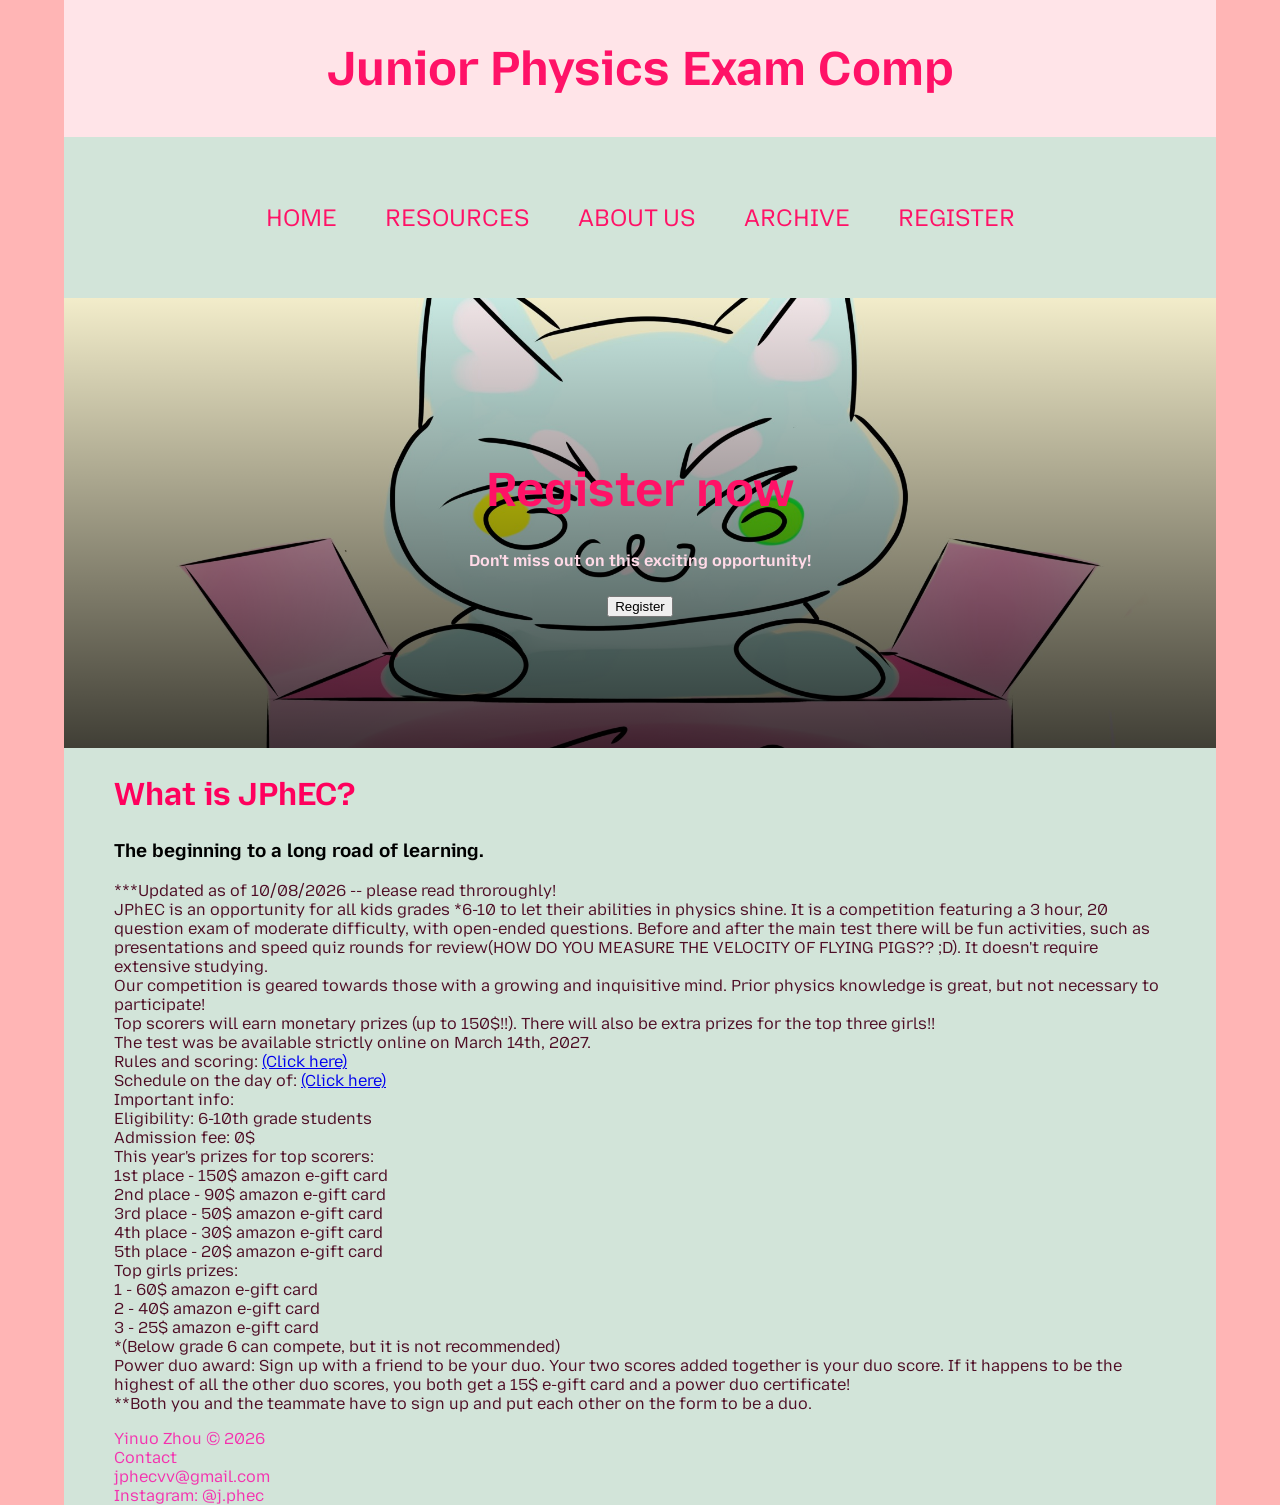
==== index.html @ 828ab7de "first" ====
<!DOCTYPE html>
<html lang="en">

<head>
    <meta charset="UTF-8">
    <meta name="viewport" contect="width=device-width, initial">
    <title>HTML Elements</title>
    <link rel="stylesheet" href="CSS/index.css">

    <link rel="preconnect" href="https://fonts.googleapis.com">
    <link rel="preconnect" href="https://fonts.gstatic.com" crossorigin>
    <link href="https://fonts.googleapis.com/css2?family=Mozilla+Text:wght@200..700&display=swap" rel="stylesheet">

</head>

<body>
    <header>
        <h1>Junior Physics Exam Comp</h1>
    </header>
    <!--Navigation area for website-->
    <nav>
        <ul>
            <li><a href="index.html">Home</a></li>
            <li><a href="resources.html">Resources</a></li>
            <li><a href="aboutUs.html">About Us</a></li>
            <li><a href="archive.html">Archive</a></li>
            <li><a href="#">Register</a></li>
        </ul>
    </nav>

<div class="hero-image">
  <div class="hero-text">
    <h1>Register now</h1>
    <h5
    >Don't miss out on this exciting opportunity!</h5>
    <button>Register</button>
  </div>
</div>
    
    <main>
        <h2>What is JPhEC?</h2>
        <h3>The beginning to a long road of learning. </h3>
        <p>***Updated as of 10/08/2026 -- please read throroughly!
            <br>
            JPhEC is an opportunity for all kids grades *6-10 to let their abilities in physics shine. It is a
            competition featuring a 3 hour, 20 question exam of moderate difficulty, with open-ended questions. Before
            and after the main test there will be fun activities, such as presentations and speed quiz rounds for
            review(HOW DO YOU MEASURE THE VELOCITY OF FLYING PIGS?? ;D). It doesn't require extensive studying.
            <br>
            Our competition is geared towards those with a growing and inquisitive mind. Prior physics knowledge is
            great, but not necessary to participate!
            <br>

            Top scorers will earn monetary prizes (up to 150$!!). There will also be extra prizes for the top three
            girls!!
            <br>
            The test was be available strictly online on March 14th, 2027.
            <br>
            Rules and scoring: <a
                href="https://docs.google.com/document/d/1gMyCxXuXlUsbntaPMyPy5KbWd1cnrnaBZRrWDIkdfOU/edit?usp=sharing">(Click
                here)</a>
            <br>
            Schedule on the day of: <a
                href="https://docs.google.com/document/d/1PITnNywruq_ZZCrTdJ1KnWAdz16SERBk5MtumxeQoaA/edit?usp=sharing">(Click
                here)</a>
            <br>
            Important info:
            <br>
            Eligibility: 6-10th grade students
            <br>
            Admission fee: 0$
            <br>
            This year's prizes for top scorers:
            <br>
            1st place - 150$ amazon e-gift card
            <br>
            2nd place - 90$ amazon e-gift card
            <br>
            3rd place - 50$ amazon e-gift card
            <br>
            4th place - 30$ amazon e-gift card
            <br>
            5th place - 20$ amazon e-gift card
            <br>
            Top girls prizes:
            <br>
            1 - 60$ amazon e-gift card
            <br>
            2 - 40$ amazon e-gift card
            <br>
            3 - 25$ amazon e-gift card
            <br>
            *(Below grade 6 can compete, but it is not recommended)
            <br>

            Power duo award: Sign up with a friend to be your duo. Your two scores added together is your duo score. If
            it happens to be the highest of all the other duo scores, you both get a 15$ e-gift card and a power duo
            certificate!
            <br>
            **Both you and the teammate have to sign up and put each other on the form to be a duo.
        </p>


    </main>
    <footer>Yinuo Zhou &copy 2026 <br>Contact <br>

        jphecvv@gmail.com
        <br>
        Instagram: @j.phec</br>
    </footer>
</body>

</html>
---- CSS/index.css ----
/*formatting for the website*/
html {
    background-color: #ffb5b5;
}

title {
    font-family: "Verdana";
}

/* The hero image */
.hero-image {
  /* Use "linear-gradient" to add a darken background effect to the image. This will make the text easier to read */
  background-image: linear-gradient(rgba(0, 0, 0, 0.05), rgba(0, 0, 0, 0.75)), url("../IMG/JPhEC_Graphics_01LogoYellow.png");

  /* Set a specific height */
    height: 50vh;

  /* Position and center the image to scale nicely on all screens */
  background-position: center;
  background-repeat: no-repeat;
  background-size: cover;
  position: relative;
}

/* Place text in the middle of the image */
.hero-text {
  text-align: center;
  position: absolute;
  top: 50%;
  left: 50%;
  transform: translate(-50%, -50%);
  color: white;
}

body {
    min-height: 100vh;
    width: 90%;
    background-color: #d2e4d9;
    font-family: "Verdana", Geneva, Tahoma, sans-serif;
    margin: 0 auto;
    image-orientation: flip;
}

.image-container {
    display: flex;
    justify-content: center;
    /* Centers horizontally */
    align-items: center;
    /* Centers vertically */
    padding: 0px, 0px, 50px, 0px;
    /* Takes up 100% of the viewport height */
}

img {
    max-width: 320.5px;
    /* Ensures responsiveness */
    height: auto;
}


header {
    background-color: #ffe4e8;
    text-align: center;
    padding: 50px 50px 50px 50px;
    padding: 0.5em;

}

h1,
h2,
h3,
h4,
h5 {

    padding-left: 50px;
    padding-right: 50px;

    font-family: "Mozilla Text", sans-serif;
    font-optical-sizing: auto;
    font-weight: auto;
    font-style: normal;

}

h2 {
    font-size: 2em;
        text-align: left;
        color: #ff005d;
}

h1 {
    font-size: 3em;
    color: #ff1267;
    text-align: center;
}

h4{
    font-size: 1.5em;
    color: #004c61;
    text-align: center;
}

h5{
    font-size: 1em;
    color: #ffdae7;
    text-align: center;

}

p {
    font-family: "Mozilla Text", sans-serif;
    font-optical-sizing: auto;
    font-weight: <weight>;
    font-style: normal;
    color: #4e0d25;
    padding-left: 50px;
    padding-right: 50px;
}


nav {}

nav ul {
    display: flex;
    align-items: center;
    justify-content: center;
    margin: 50px;
    padding: 1em 0;
}

nav ul li {
    list-style-type: none;

}

nav a {
    font-size: 1.5em;
    font-family: "Mozilla Text", sans-serif;
    padding: 1em;
    text-decoration: none;
    color: #ff1267;
    text-transform: uppercase;
}

nav a:hover {
    color: #d2e4d9;
    background-color: #ff1267;
}


.cards {
    margin: 20px auto;
    width: 95%;
    max-width: 2000px;
    display: grid;
    grid-template-columns: repeat(1);
    gap: 20px;
}

.card {
    background-color: #ffffff;
    border-radius: 5px;
    max-width: 100%;
    box-shadow: 0px 0px 10px 5px rgba(197, 24, 65, 0.5);
    display: flex;
    flex-flow: row;
}

.cardPic {
    margin:10px 10px 7px 10px;
}

.detailpage {
    display: flex;
}

footer {
    color: #f433af;
    font-family: "Mozilla Text", sans-serif;
    padding-left: 50px;
    padding-right: 50px;
}
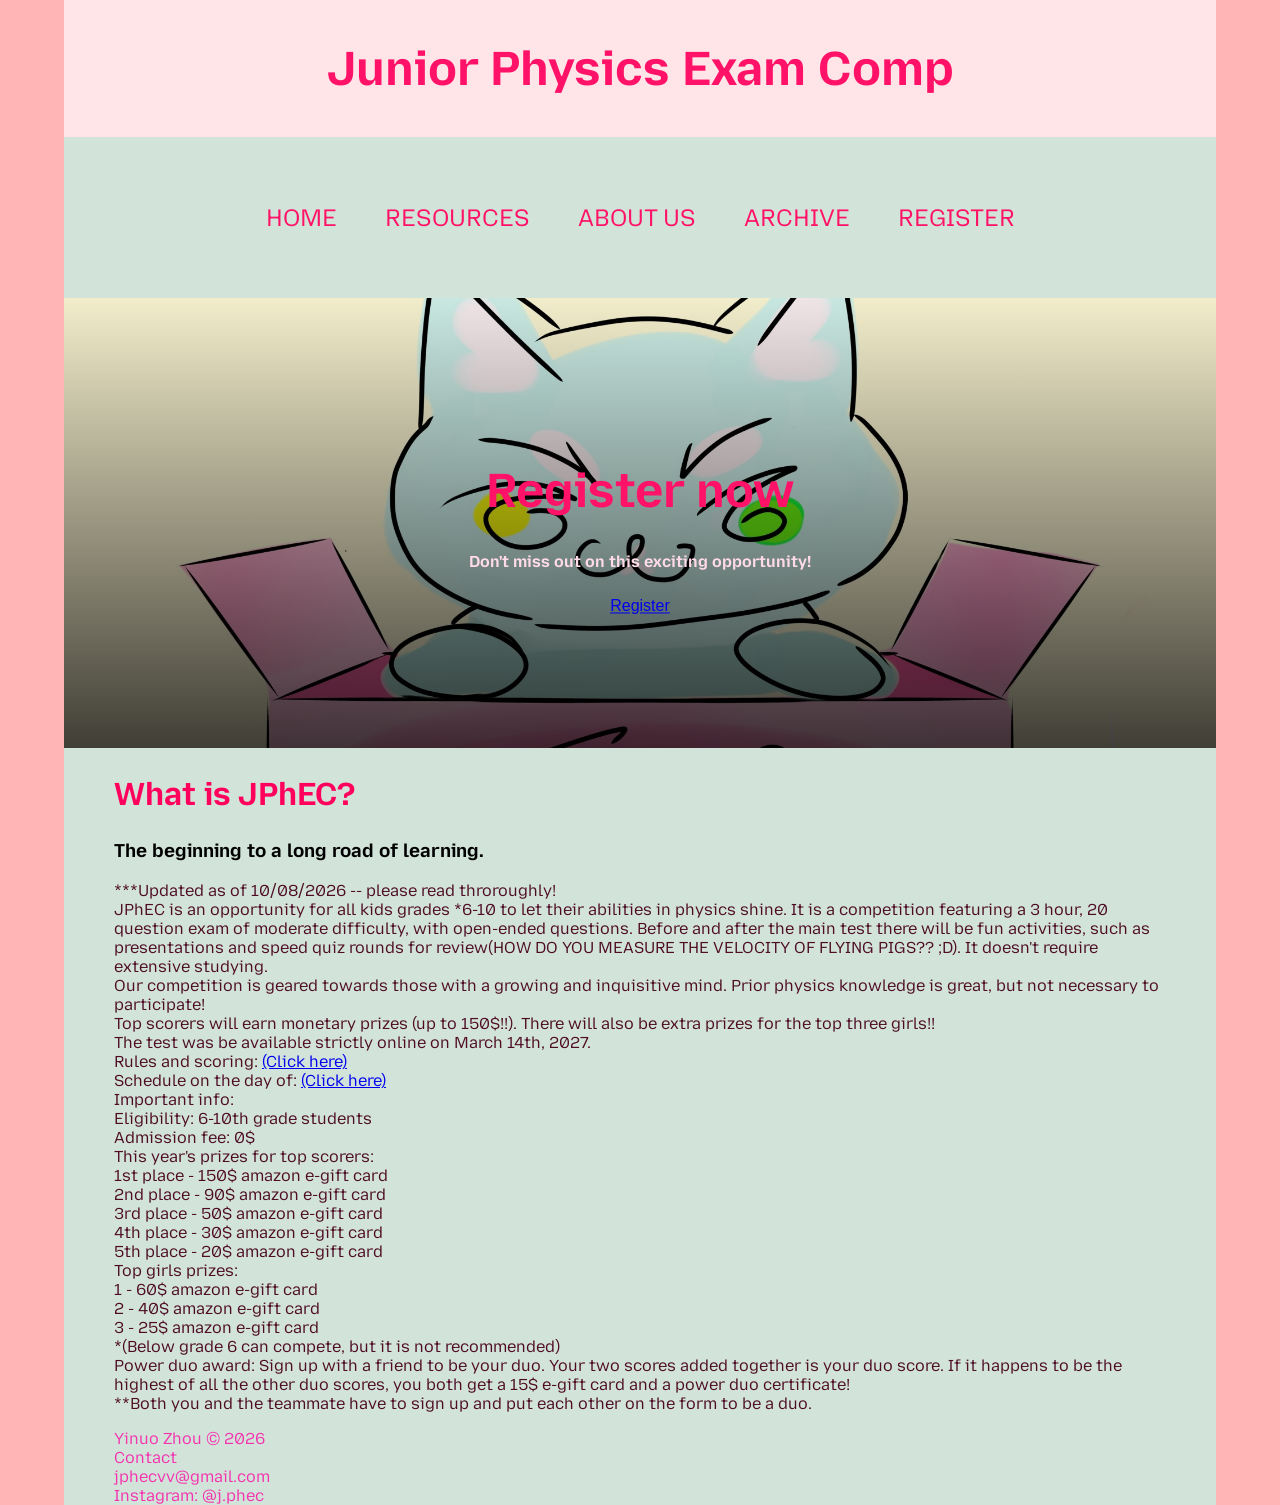
==== commit e55a17ab: "Update index.html" ====
--- a/index.html
+++ b/index.html
@@ -24,7 +24,7 @@
             <li><a href="resources.html">Resources</a></li>
             <li><a href="aboutUs.html">About Us</a></li>
             <li><a href="archive.html">Archive</a></li>
-            <li><a href="#">Register</a></li>
+            <li><a href="https://forms.gle/yMDzvteVTWx7SdGe6">Register</a></li>
         </ul>
     </nav>
 
@@ -33,9 +33,11 @@
     <h1>Register now</h1>
     <h5
     >Don't miss out on this exciting opportunity!</h5>
-    <button>Register</button>
+    <a href="https://forms.gle/yMDzvteVTWx7SdGe6" class="button-link">Register</a>
   </div>
 </div>
+
+
     
     <main>
         <h2>What is JPhEC?</h2>
@@ -110,4 +112,4 @@
     </footer>
 </body>
 
-</html>+</html>
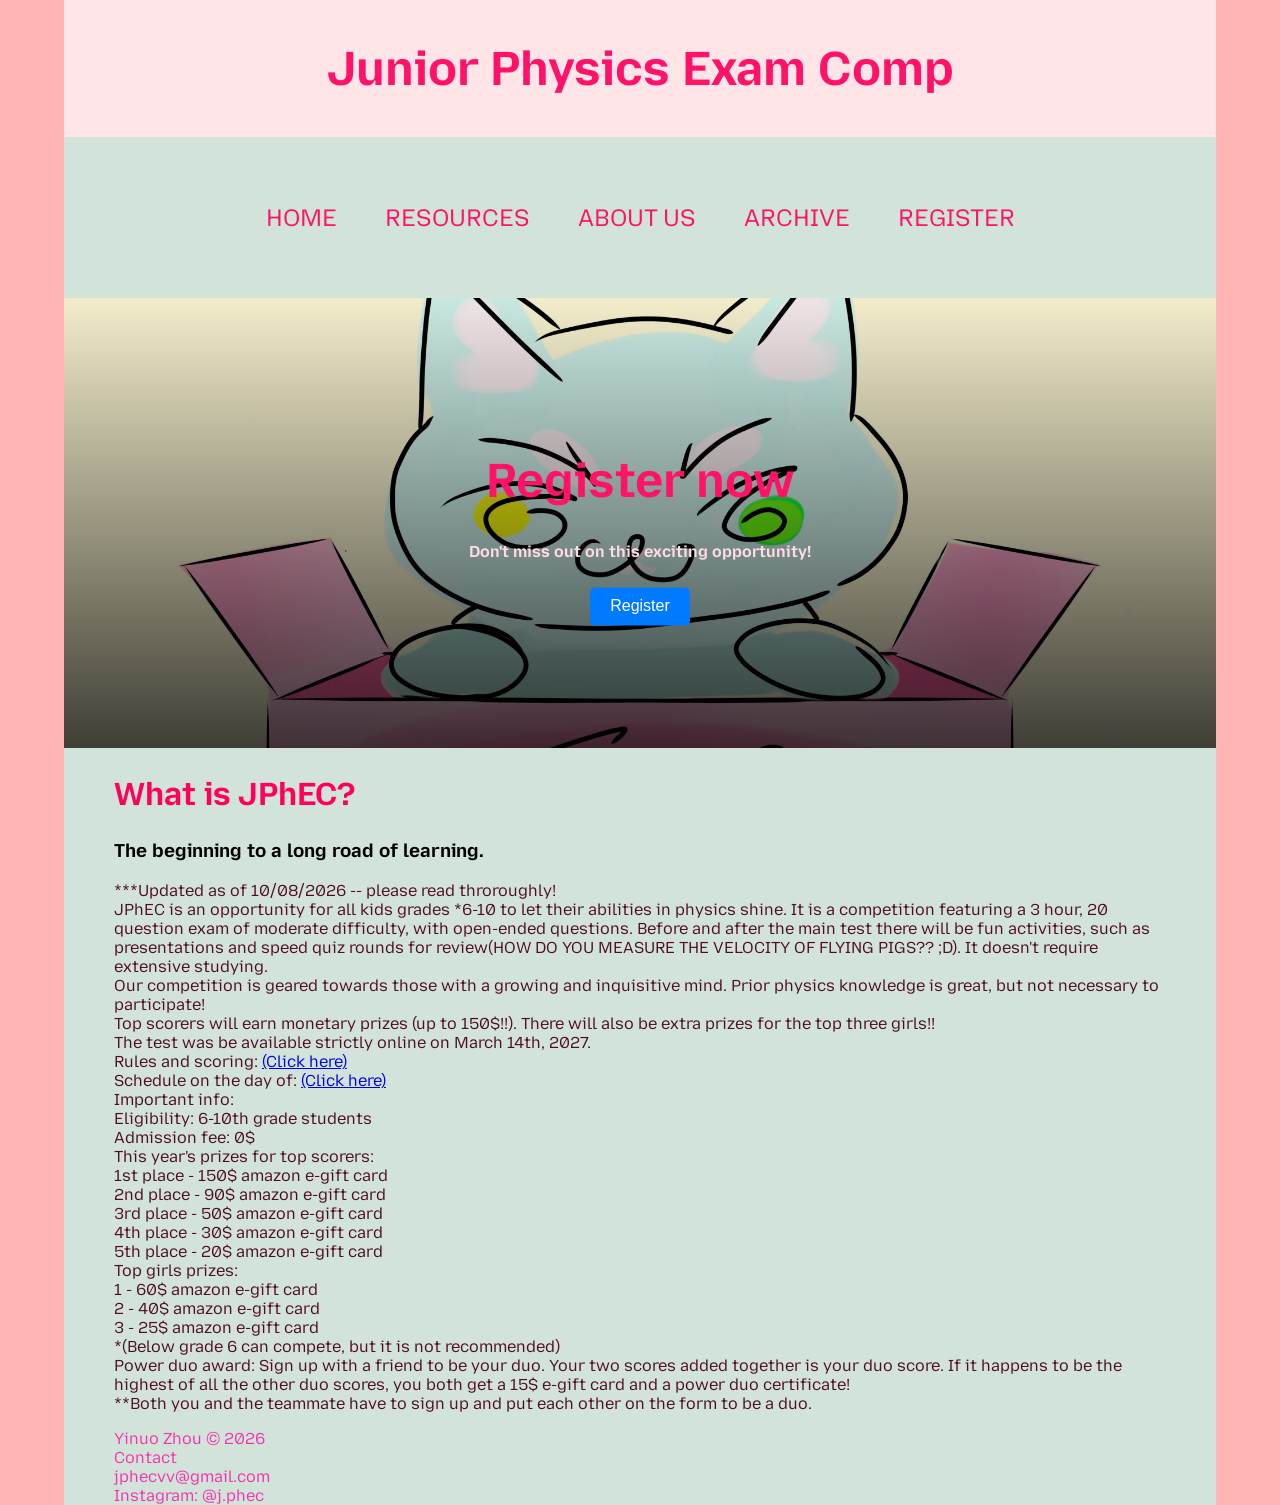
==== commit 5c78a2ab: "Update index.html" ====
--- a/index.html
+++ b/index.html
@@ -4,7 +4,7 @@
 <head>
     <meta charset="UTF-8">
     <meta name="viewport" contect="width=device-width, initial">
-    <title>HTML Elements</title>
+    <title>JPhEC</title>
     <link rel="stylesheet" href="CSS/index.css">
 
     <link rel="preconnect" href="https://fonts.googleapis.com">
--- a/CSS/index.css
+++ b/CSS/index.css
@@ -30,6 +30,21 @@
   left: 50%;
   transform: translate(-50%, -50%);
   color: white;
+}
+
+.button-link {
+  display: inline-block;
+  padding: 10px 20px;
+  background-color: #007BFF;
+  color: white;
+  text-decoration: none; /* Removes the underline */
+  border-radius: 5px;
+  font-family: sans-serif;
+  text-align: center;
+}
+
+.button-link:hover {
+  background-color: #0056b3; /* Darkens the button on hover */
 }
 
 body {
@@ -179,4 +194,4 @@
     font-family: "Mozilla Text", sans-serif;
     padding-left: 50px;
     padding-right: 50px;
-}+}
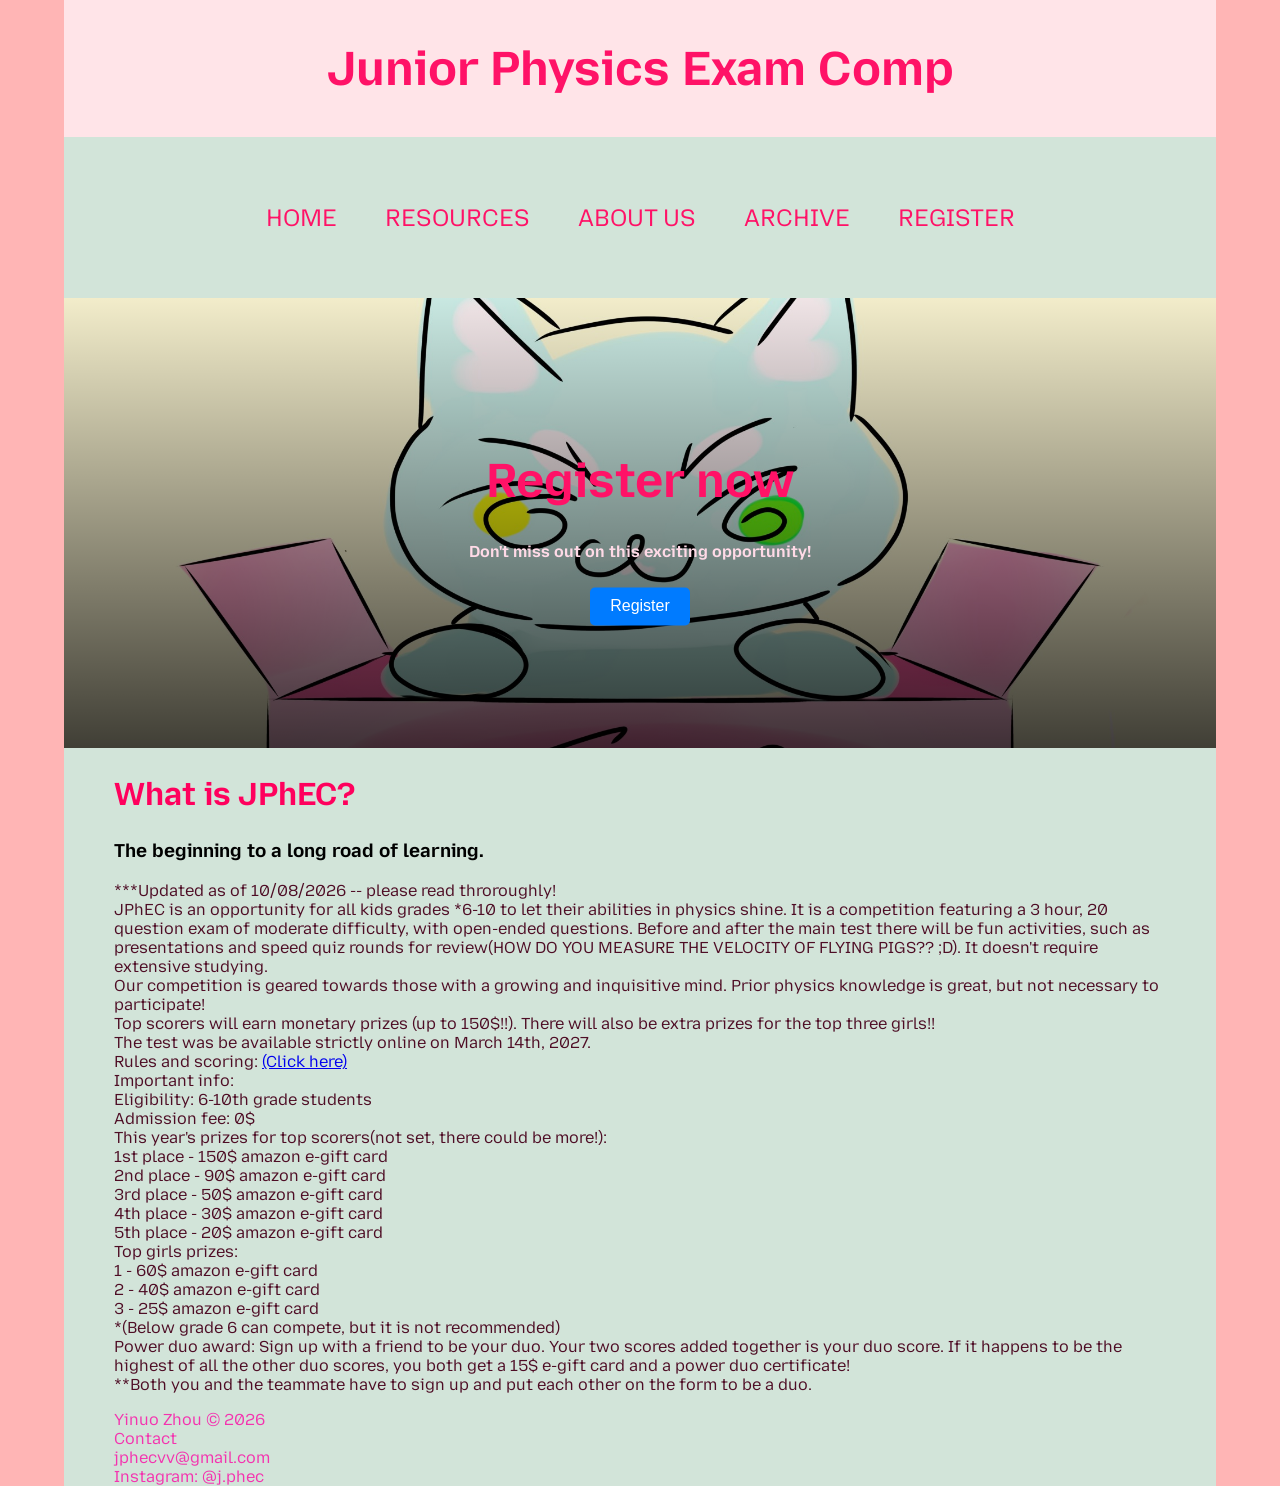
==== commit 68047236: "Update index.html" ====
--- a/index.html
+++ b/index.html
@@ -59,11 +59,7 @@
             The test was be available strictly online on March 14th, 2027.
             <br>
             Rules and scoring: <a
-                href="https://docs.google.com/document/d/1gMyCxXuXlUsbntaPMyPy5KbWd1cnrnaBZRrWDIkdfOU/edit?usp=sharing">(Click
-                here)</a>
-            <br>
-            Schedule on the day of: <a
-                href="https://docs.google.com/document/d/1PITnNywruq_ZZCrTdJ1KnWAdz16SERBk5MtumxeQoaA/edit?usp=sharing">(Click
+                href="https://drive.google.com/file/d/1O0oq6a66K_Dn26ZWERRlQWeDZbpehOCI/view?usp=drive_link">(Click
                 here)</a>
             <br>
             Important info:
@@ -72,7 +68,7 @@
             <br>
             Admission fee: 0$
             <br>
-            This year's prizes for top scorers:
+            This year's prizes for top scorers(not set, there could be more!):
             <br>
             1st place - 150$ amazon e-gift card
             <br>
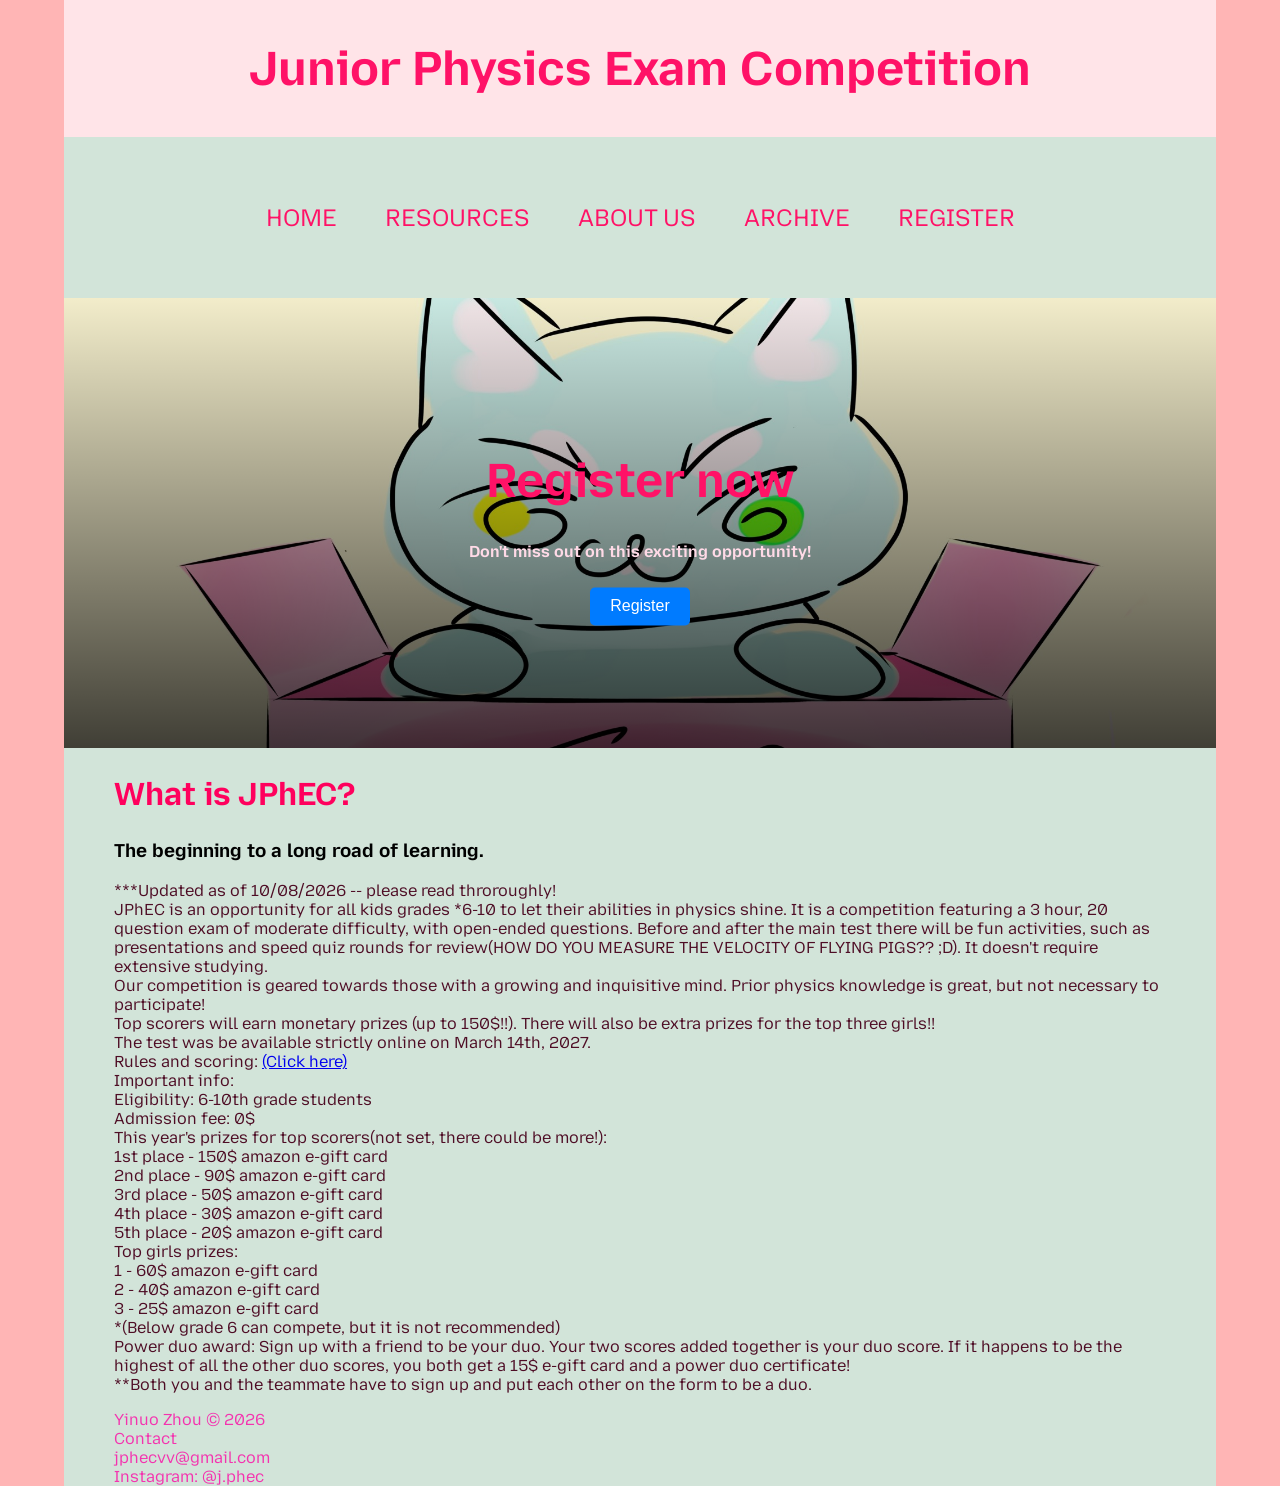
==== commit 5625ad50: "Update index.html" ====
--- a/index.html
+++ b/index.html
@@ -15,7 +15,7 @@
 
 <body>
     <header>
-        <h1>Junior Physics Exam Comp</h1>
+        <h1>Junior Physics Exam Competition</h1>
     </header>
     <!--Navigation area for website-->
     <nav>
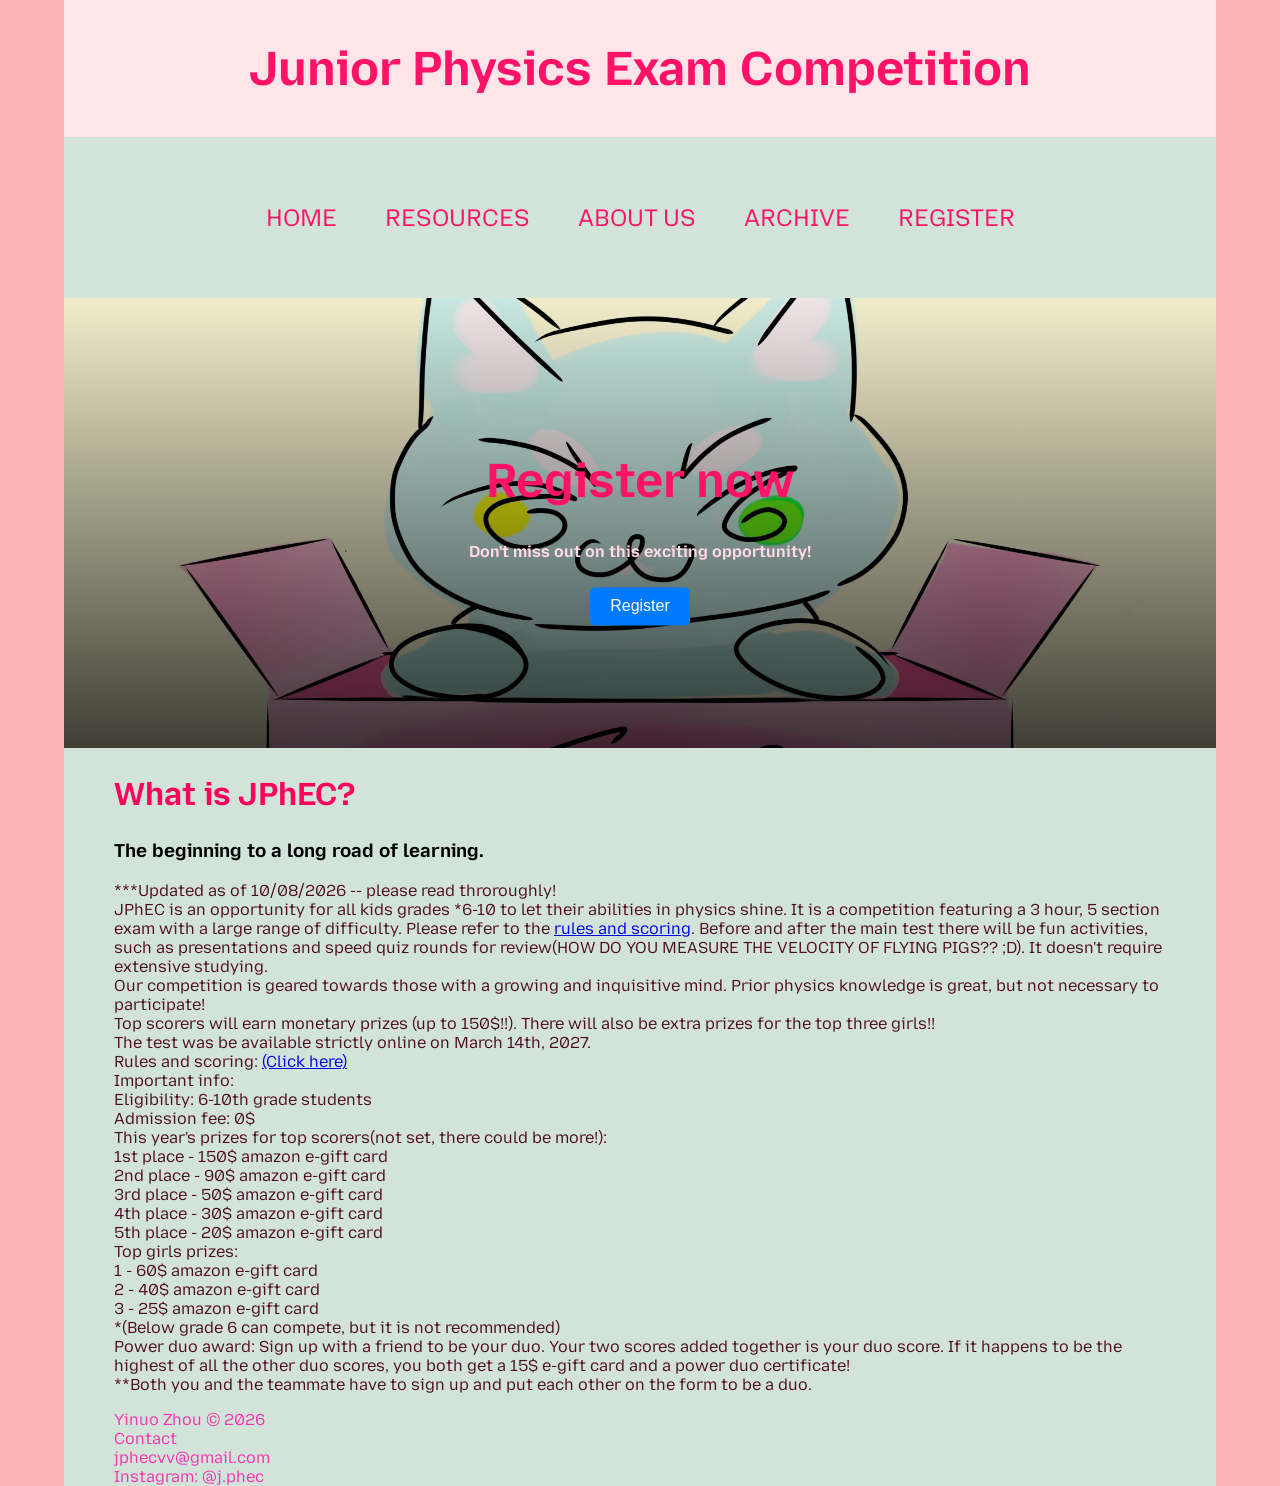
==== commit d4b45d12: "Update index.html" ====
--- a/index.html
+++ b/index.html
@@ -45,7 +45,8 @@
         <p>***Updated as of 10/08/2026 -- please read throroughly!
             <br>
             JPhEC is an opportunity for all kids grades *6-10 to let their abilities in physics shine. It is a
-            competition featuring a 3 hour, 20 question exam of moderate difficulty, with open-ended questions. Before
+            competition featuring a 3 hour, 5 section exam with a large range of difficulty. Please refer to the 
+            <a href="https://drive.google.com/file/d/1O0oq6a66K_Dn26ZWERRlQWeDZbpehOCI/view?usp=drive_link">rules and scoring</a>. Before
             and after the main test there will be fun activities, such as presentations and speed quiz rounds for
             review(HOW DO YOU MEASURE THE VELOCITY OF FLYING PIGS?? ;D). It doesn't require extensive studying.
             <br>
